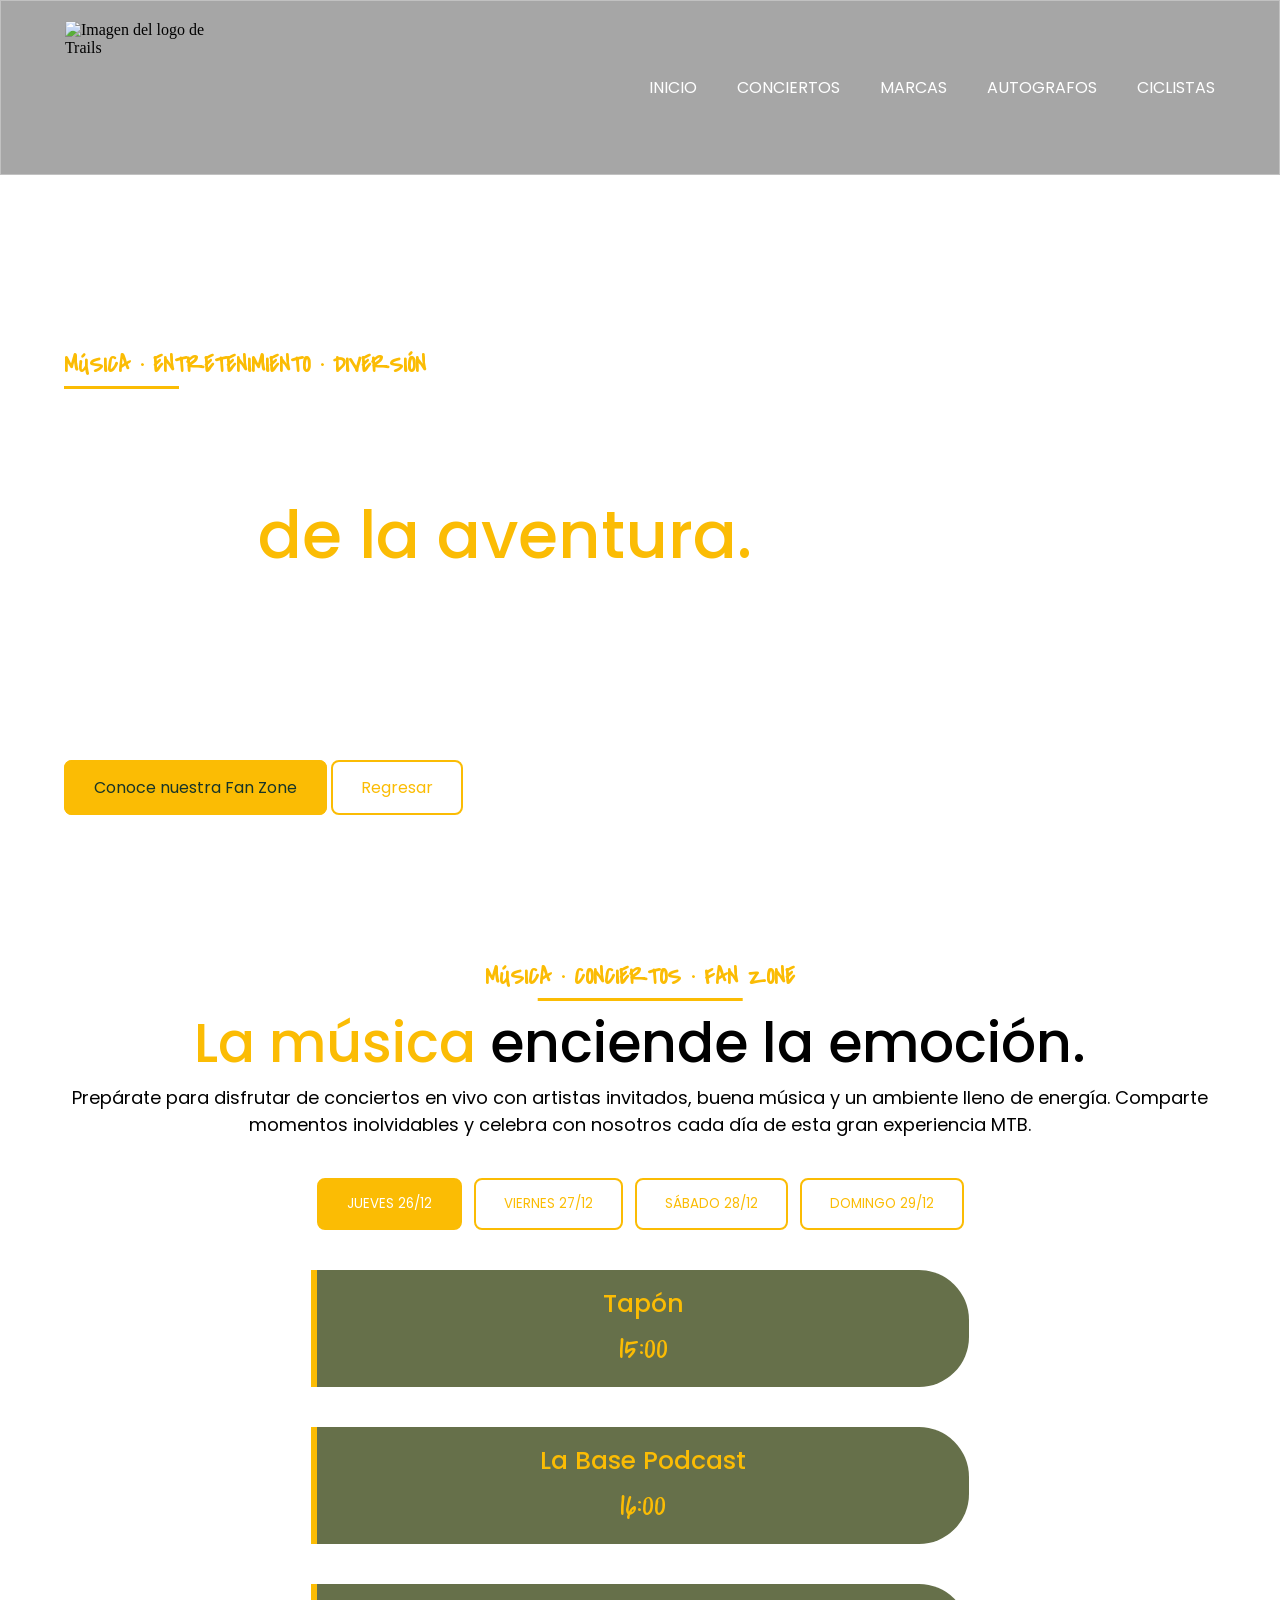
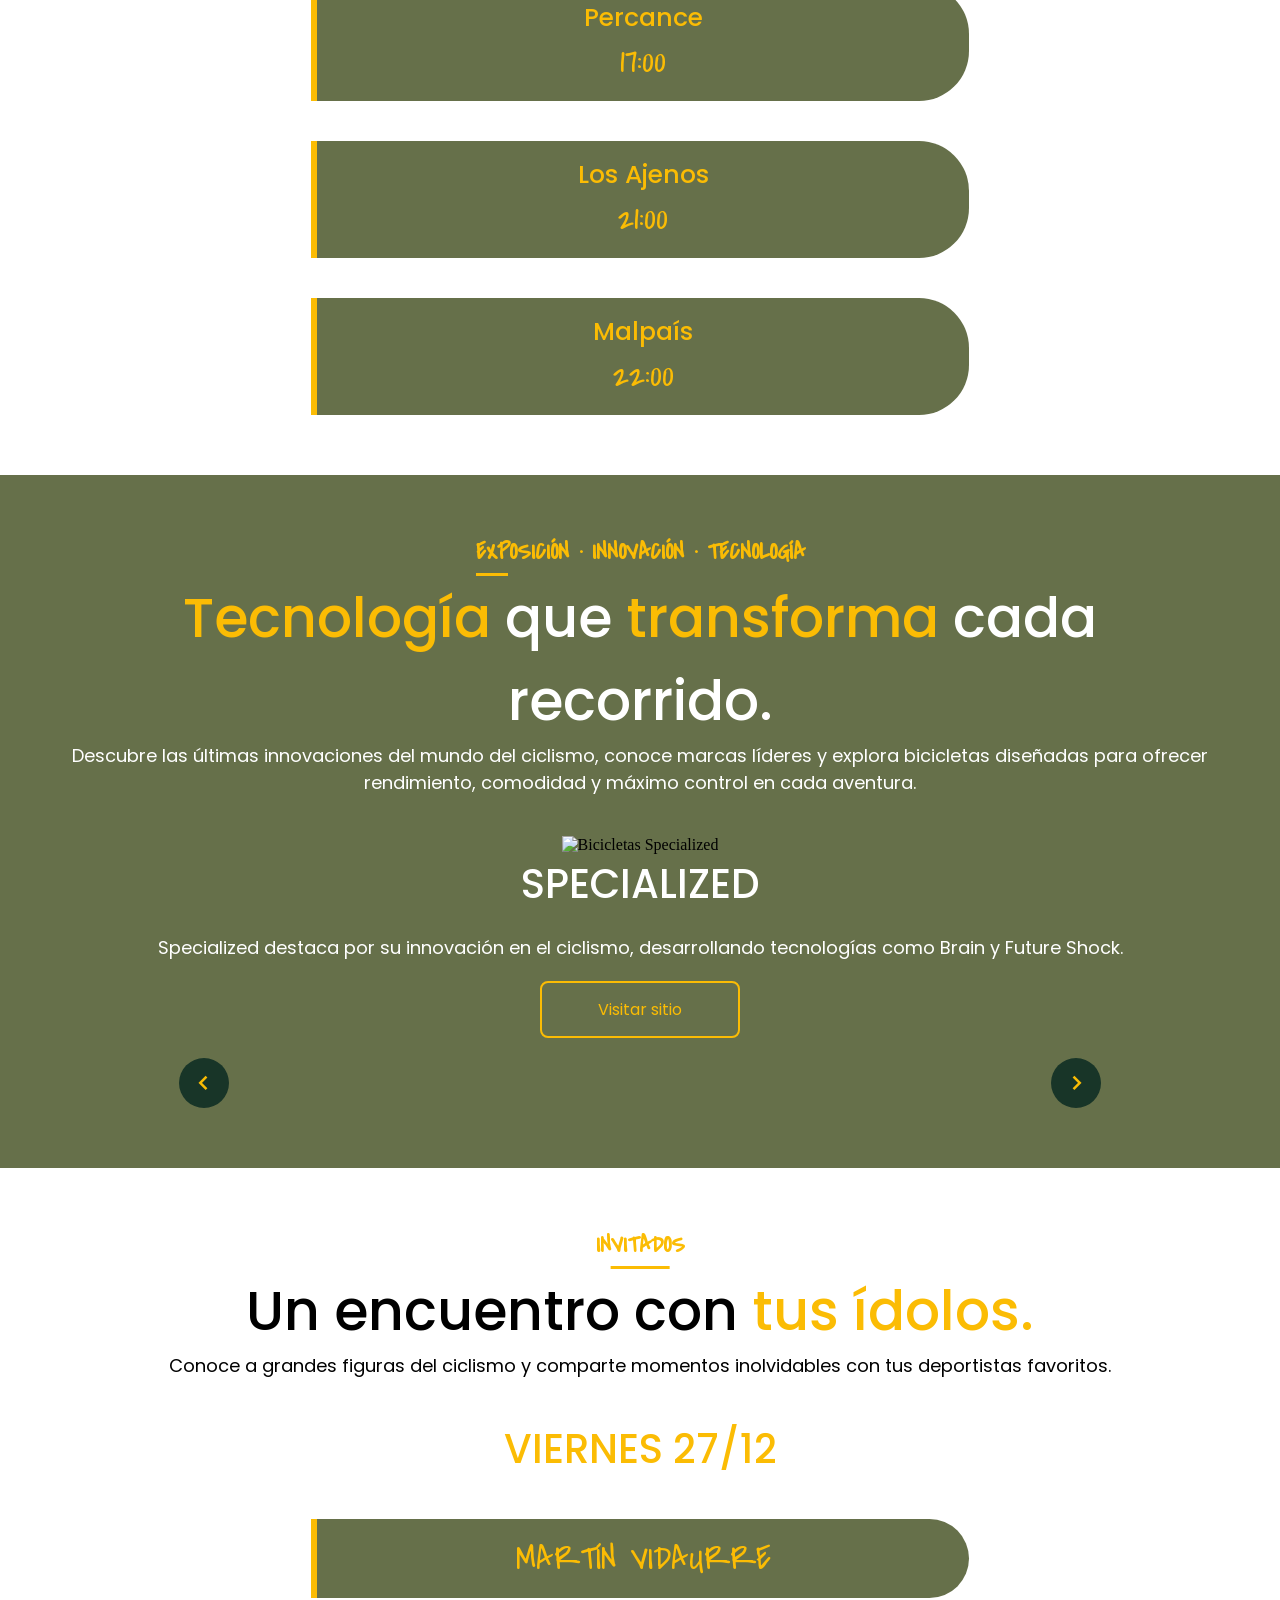
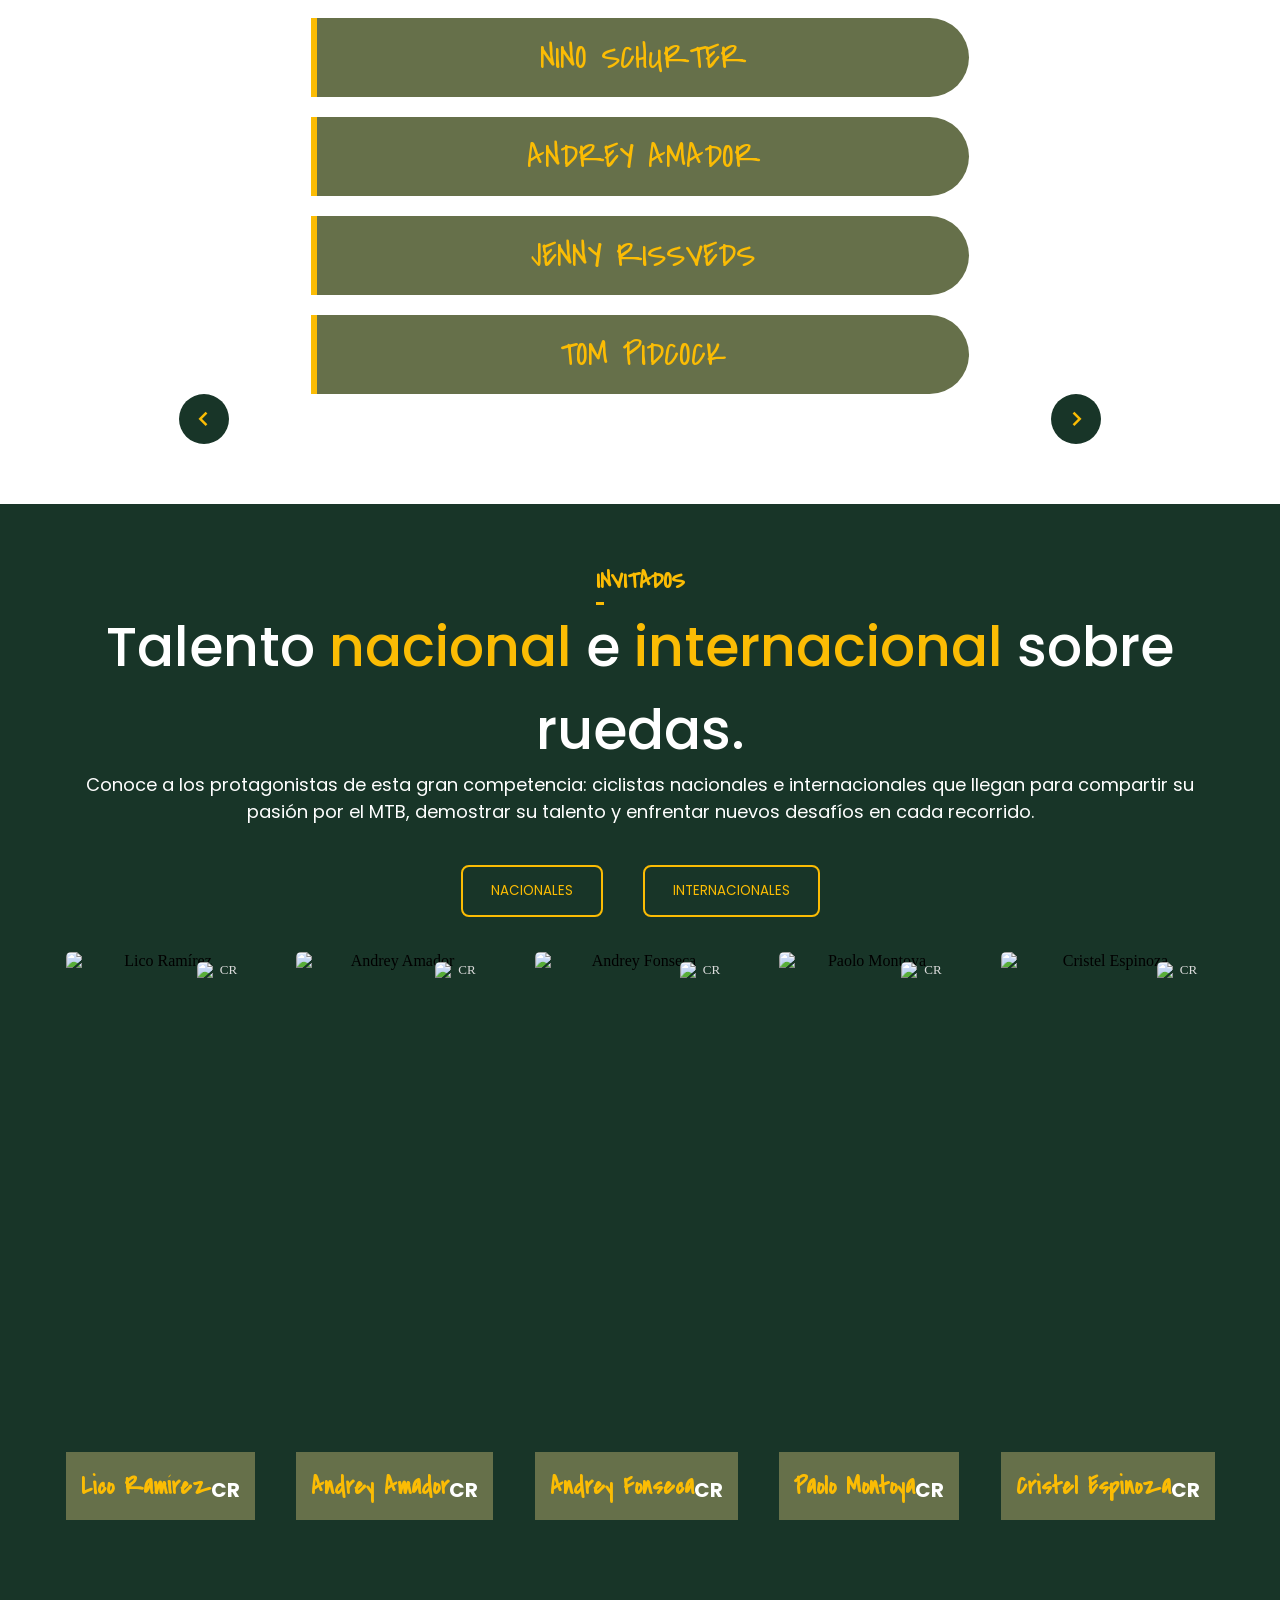
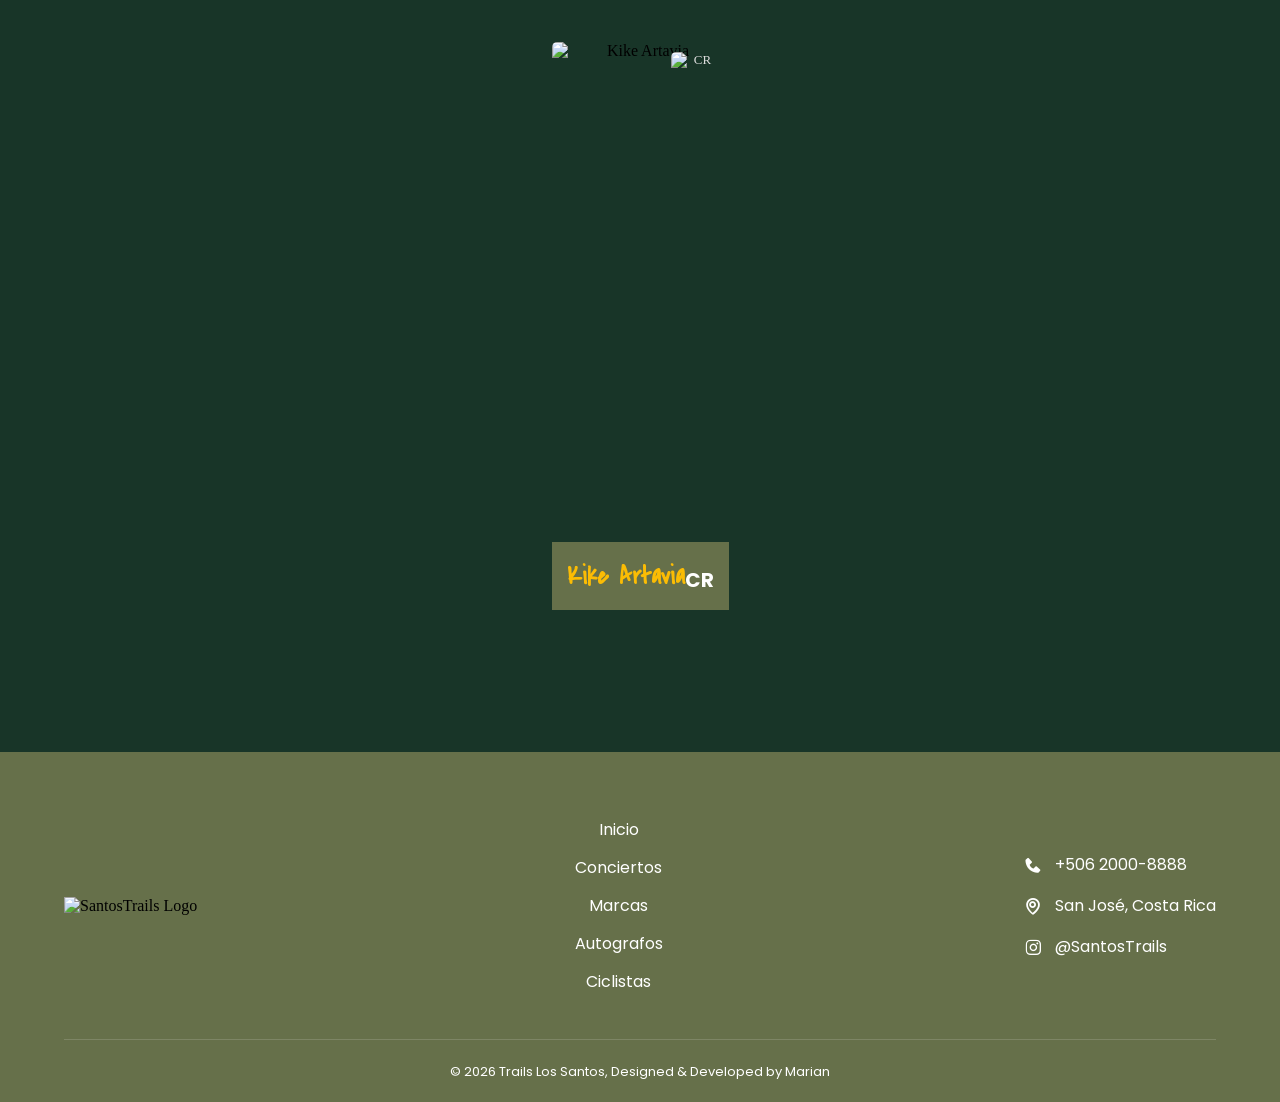
==== fanZone.html @ e504d655 "Add files via upload" ====
<!DOCTYPE html>
<html lang="en">

<head>
    <meta charset="UTF-8">
    <meta name="viewport" content="width=device-width, initial-scale=1.0">
    <title>Trails| Fan Zone de la competencia MTB</title>
    <link rel="stylesheet" href=css/style.css>
    <link href="https://unpkg.com/boxicons@2.1.4/css/boxicons.min.css" rel="stylesheet">
</head>

<body>
    <header class="fanzonehe" id="inicio">
        <div class="navegacion">
            <div class="containerNav">
                <div class="logo">
                    <img class="logoImagen" src="img/logo.png" alt="Imagen del logo de Trails">
                </div>
                <nav>
                    <ul class="opcionNav">
                        <li class="navLink"><a href="#">INICIO</a></li>
                        <li class="navLink"><a href="#conciertos">CONCIERTOS</a></li>
                        <li class="navLink"><a href="#marcas">MARCAS</a></li>
                        <li class="navLink"><a href="#autografo">AUTOGRAFOS</a></li>
                        <li class="navLink"><a href="#ciclista">CICLISTAS</a></li>
                        <div class="closeIcon">
                            <i class='bx bx-x'></i>
                        </div>
                    </ul>
                </nav>
                <div class="navBar">
                    <i class='bx bx-menu'></i>
                </div>
            </div>
        </div>
        <div class="contenidoHeaderFZ">
            <p class="etiqueta">MÚSICA · ENTRETENIMIENTO · DIVERSIÓN</p>
            <h1>La fiesta también es parte <span class="destacada">de la aventura.</span></h1>
            <p class="pBanner">La emoción no termina al cruzar la meta. Disfruta de nuestra Fan Zone con música en vivo,
                artistas invitados, actividades especiales y un ambiente lleno de energía para compartir con amigos,
                familiares y amantes del MTB.</p>
            <div class="botonesBannerFZ">
                <a href="#" class="btnBanner btnPrincipal">Conoce nuestra Fan Zone</a>
                <a href="index.html" class="btnBanner btnSecundario">Regresar</a>
            </div>
        </div>
    </header>
    <main>
        <section class="conciertos" id="conciertos">
            <article class="container">

                <div class="etiqueta">
                    <p>MÚSICA · CONCIERTOS · FAN ZONE</p>
                </div>

                <h2><span class="destacada">La música</span> enciende la emoción.</h2>

                <p class="pOscuro">
                    Prepárate para disfrutar de conciertos en vivo con artistas invitados,
                    buena música y un ambiente lleno de energía. Comparte momentos
                    inolvidables y celebra con nosotros cada día de esta gran experiencia MTB.
                </p>

                <!-- TABS -->
                <div class="tabs">
                    <button class="tab btnBanner btnSecundario activo" data-dia="jueves">
                        JUEVES 26/12
                    </button>

                    <button class="tab btnBanner btnSecundario" data-dia="viernes">
                        VIERNES 27/12
                    </button>

                    <button class="tab btnBanner btnSecundario" data-dia="sabado">
                        SÁBADO 28/12
                    </button>

                    <button class="tab btnBanner btnSecundario" data-dia="domingo">
                        DOMINGO 29/12
                    </button>
                </div>

                <!-- CONTENIDO DE CONCIERTOS -->
                <div class="cantantes" id="cantantes">
                    <!-- JUEVES -->
                    <div class="dia-concierto activo" id="jueves">
                        <div class="cantante">
                            <h3>Tapón</h3>
                            <p>15:00</p>
                        </div>

                        <div class="cantante">
                            <h3>La Base Podcast</h3>
                            <p>16:00</p>
                        </div>

                        <div class="cantante">
                            <h3>Percance</h3>
                            <p>17:00</p>
                        </div>

                        <div class="cantante">
                            <h3>Los Ajenos</h3>
                            <p>21:00</p>
                        </div>

                        <div class="cantante">

                            <h3>Malpaís</h3>
                            <p>22:00</p>
                        </div>
                    </div>
                    <!-- VIERNES -->
                    <div class="dia-concierto" id="viernes">
                        <div class="cantante">

                            <h3>Rawayana</h3>
                            <p>13:00</p>
                        </div>

                        <div class="cantante">
                            <h3>Cultura Profética</h3>
                            <p>15:30</p>
                        </div>
                        <div class="cantante">

                            <h3>Danny Ocean</h3>
                            <p>9:00</p>
                        </div>

                        <div class="cantante">
                            <h3>Dread Mar</h3>
                            <p>22:00</p>
                        </div>
                        <div class="cantante">
                            <h3>Bomba Estéreo</h3>
                            <p>23:00</p>
                        </div>
                    </div>

                    <!-- SÁBADO -->
                    <div class="dia-concierto" id="sabado">
                        <div class="cantante">
                            <h3>De la gheto</h3>
                            <p>11:00</p>
                        </div>

                        <div class="cantante">
                            <h3>Bation</h3>
                            <p>12:00</p>
                        </div>
                        <div class="cantante">
                            <h3>El Roockie</h3>
                            <p>15:30</p>
                        </div>
                        <div class="cantante">
                            <h3>Wisin y Yandel</h3>
                            <p>19:00</p>
                        </div>
                        <div class="cantante">
                            <h3>Alok</h3>
                            <p>21:00</p>
                        </div>
                    </div>

                    <!-- DOMINGO -->
                    <div class="dia-concierto" id="domingo">
                        <div class="cantante">

                            <h3>Los Cafres</h3>
                            <p>11:30</p>
                        </div>

                        <div class="cantante">

                            <h3>Los pericos</h3>
                            <p>13:00</p>
                        </div>
                        <div class="cantante">

                            <h3>Martin Garrix</h3>
                            <p>17:00</p>
                        </div>
                        <div class="cantante">

                            <h3>David Guetta</h3>
                            <p>21:00</p>
                        </div>
                        <div class="cantante">

                            <h3>Alboroise</h3>
                            <p>22:00</p>
                        </div>
                    </div>

                </div>

            </article>
        </section>
        <section class="marcas" id="marcas">
            <article class="container">

                <div class="etiqueta">
                    <p>EXPOSICIÓN · INNOVACIÓN · TECNOLOGÍA</p>
                </div>

                <h2>
                    <span class="destacada">Tecnología</span> que
                    <span class="destacada">transforma</span> cada recorrido.
                </h2>

                <p class="pClaro">
                    Descubre las últimas innovaciones del mundo del ciclismo,
                    conoce marcas líderes y explora bicicletas diseñadas para
                    ofrecer rendimiento, comodidad y máximo control en cada aventura.
                </p>

                <div class="contenidoMarca">

                    <img class="imagenMArxca" id="imagenMarca" src="img/marca1.png" alt="Bicicletas Specialized">

                    <div class="textoMarcas">

                        <h3 id="nombreMarca">SPECIALIZED</h3>

                        <p class="pClaro" id="descripcionMarca">
                            Specialized destaca por su innovación en el ciclismo,
                            desarrollando tecnologías como Brain y Future Shock.
                        </p>

                        <a href="https://www.specialized.com/" target="_blank" class="btnBanner btnSecundario"
                            id="enlaceMarca">
                            Visitar sitio
                        </a>

                        <div class="flechas">
                            <i class='bx bx-chevron-left' id="anteriorMarca"></i>
                            <i class='bx bx-chevron-right' id="siguienteMarca"></i>
                        </div>

                    </div>

                </div>

            </article>
        </section>
        <section class="autografo" id="autografo">
            <article class="container">

                <div class="etiqueta">
                    <p>INVITADOS</p>
                </div>

                <h2>Un encuentro con <span class="destacada">tus ídolos.</span></h2>

                <p class="pOscuro">
                    Conoce a grandes figuras del ciclismo y comparte
                    momentos inolvidables con tus deportistas favoritos.
                </p>

                <!-- FECHAS -->
                <div class="dias-invitados">
                    <h3 id="dia"></h3>
                </div>

                <!-- CARRUSEL -->
                <div class="carrusel-deportistas">
                    <div class="deportistas-ventana">
                        <div class="deportistas-lista" id="deportistasLista"></div>
                    </div>
                    <div class="flechas">
                        <i class='bx bx-chevron-left' id="anteriorDeportista"></i>
                        <i class='bx bx-chevron-right' id="siguienteDeportista"></i>
                    </div>

                </div>

            </article>
        </section>
        <section class="ciclistas" id="ciclista">
            <article class="container">

                <div class="etiqueta">
                    <p>INVITADOS</p>
                </div>

                <h2>
                    Talento <span class="destacada">nacional</span> e
                    <span class="destacada">internacional</span> sobre ruedas.
                </h2>

                <p class="pClaro">
                    Conoce a los protagonistas de esta gran competencia: ciclistas nacionales e internacionales que
                    llegan para compartir su pasión por el MTB, demostrar su talento y enfrentar nuevos desafíos en cada
                    recorrido.
                </p>

                <div class="tabsdeportistas">

                    <button class="btnBanner btnSecundario tab-deportista activo" data-grupo="0">
                        NACIONALES
                    </button>

                    <button class=" btnBanner btnSecundario tab-deportista" data-grupo="1">
                        INTERNACIONALES
                    </button>

                </div>

                <div class="contenedorDeportistas" id="contenedorDeportistas">
                </div>
                
            </article>
        </section>
    </main>
    <footer class="footer">

        <div class="container">

            <div class="footerContenido">
                <div class="footerBrand">
                    <img src="img/logo.png" alt="SantosTrails Logo">
                </div>
                <div class="footerLinks">
                    <a href="#inicio">Inicio</a>
                    <a href="#conciertos">Conciertos</a>
                    <a href="#marcas">Marcas</a>
                    <a href="#autografo">Autografos</a>
                    <a href="#ciclista">Ciclistas</a>
                </div>

                <!-- Contacto -->
                <div class="footerContacto">
                    <p>
                        <i class='bx bxs-phone'></i>
                        +506 2000-8888
                    </p>

                    <p>
                        <i class='bx bx-map'></i>
                        San José, Costa Rica
                    </p>

                    <p>
                        <i class='bx bxl-instagram'></i>
                        @SantosTrails
                    </p>
                </div>

            </div>

            <div class="footerBottom">
                <p>© 2026 Trails Los Santos, Designed & Developed by Marian</p>
            </div>

        </div>

    </footer>
    <script src="js/fanzone.js"></script>
</body>

</html>
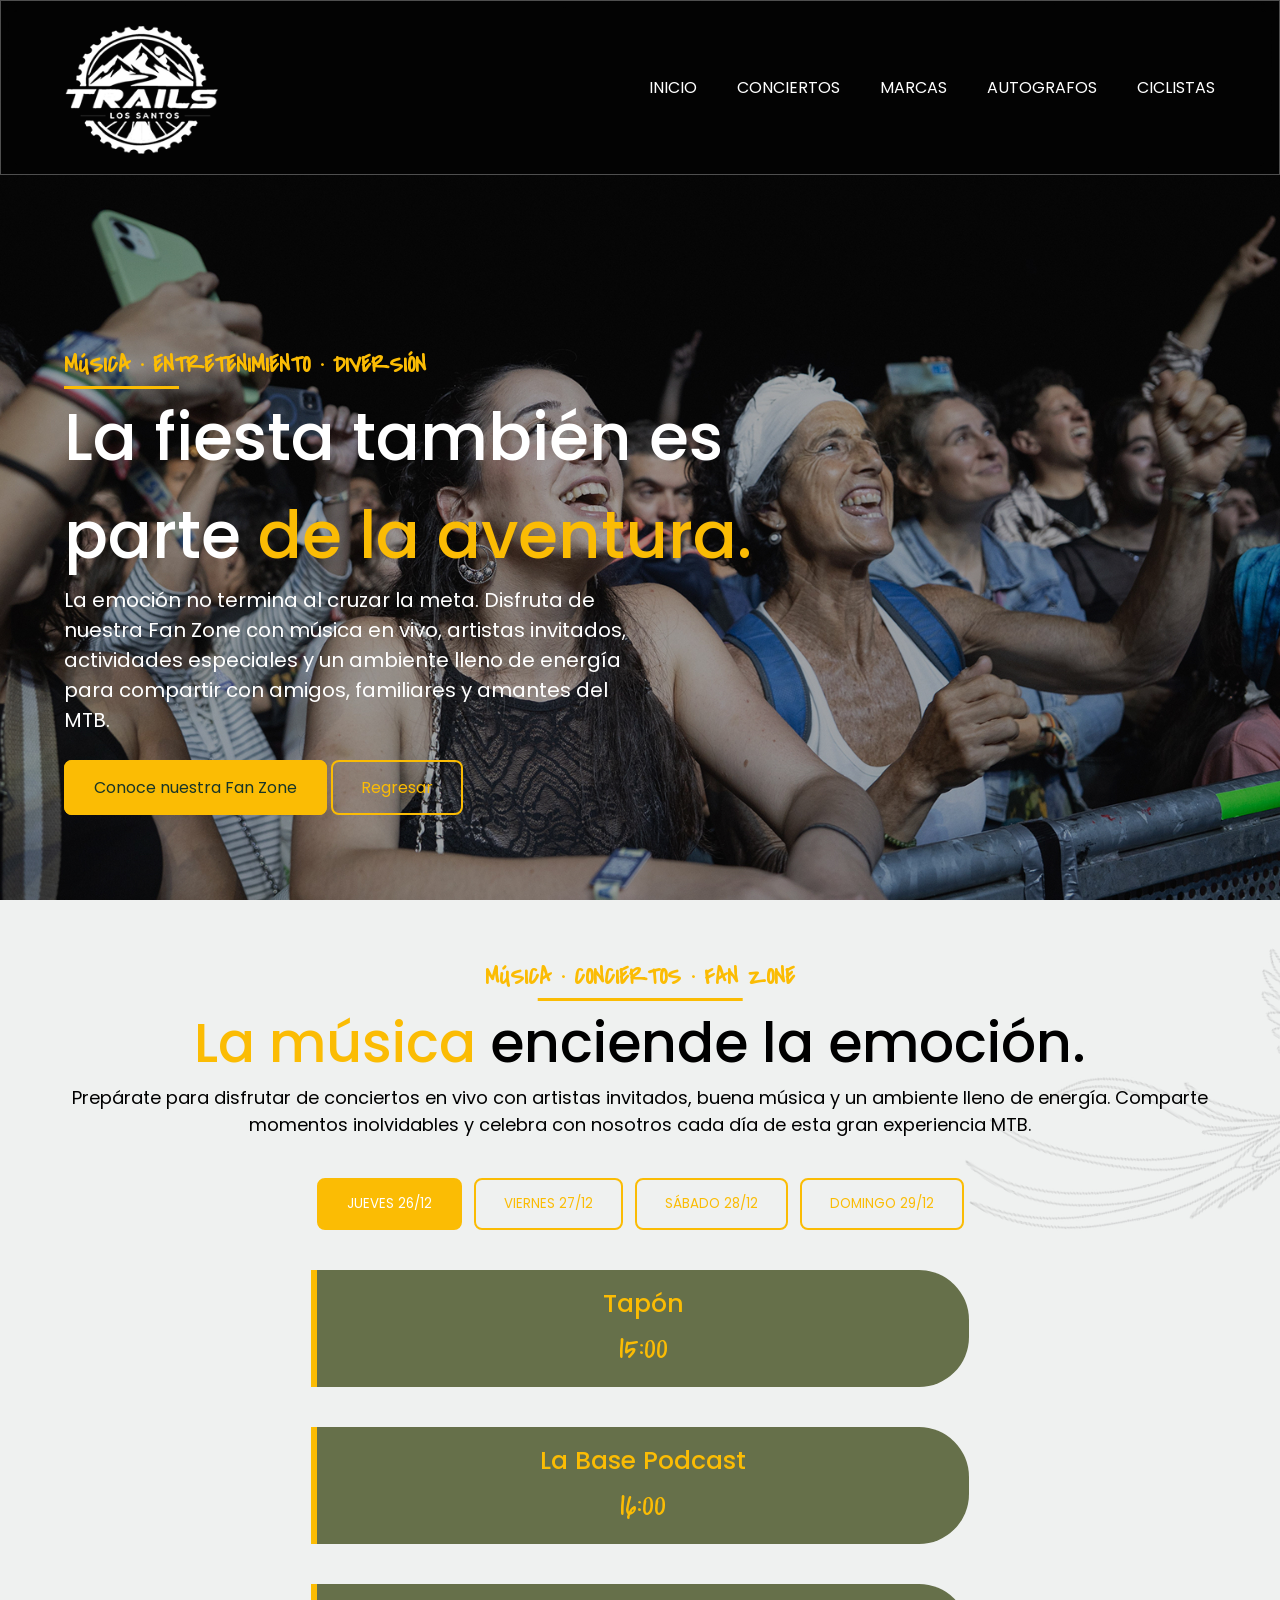
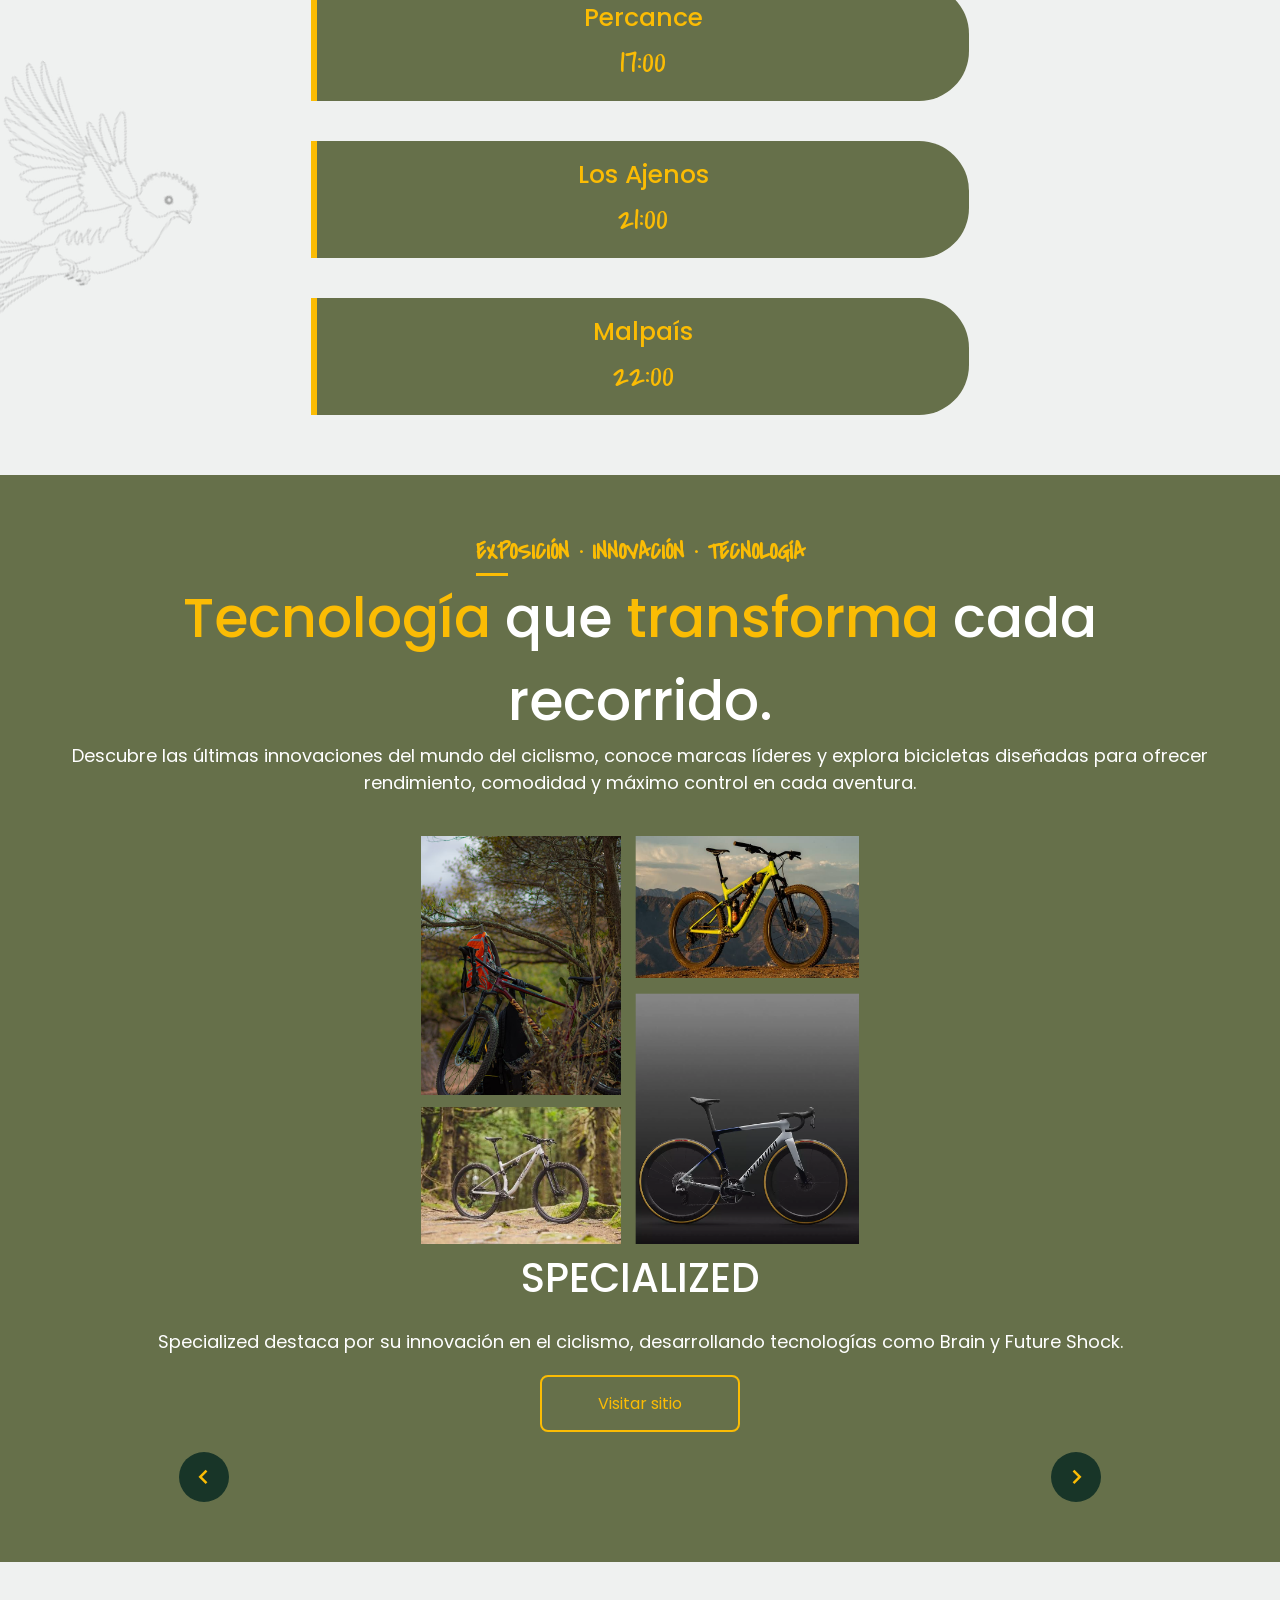
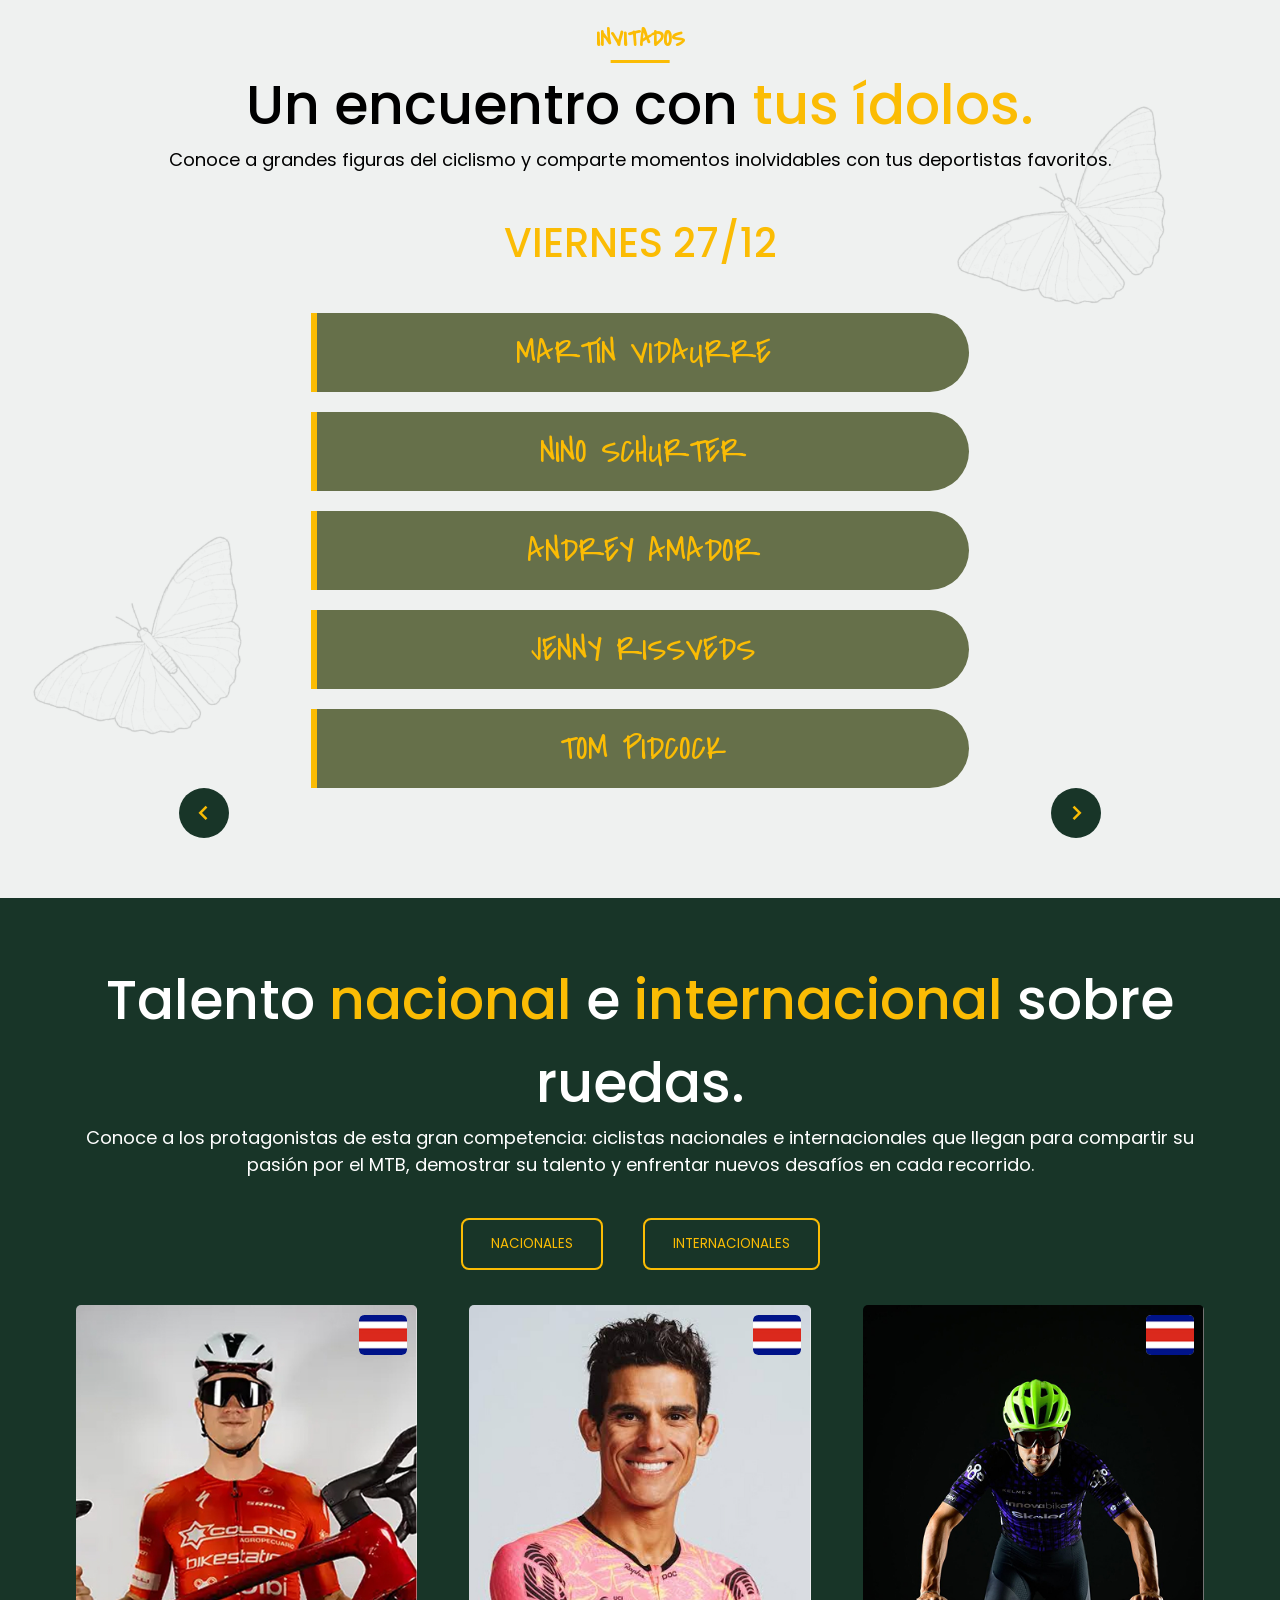
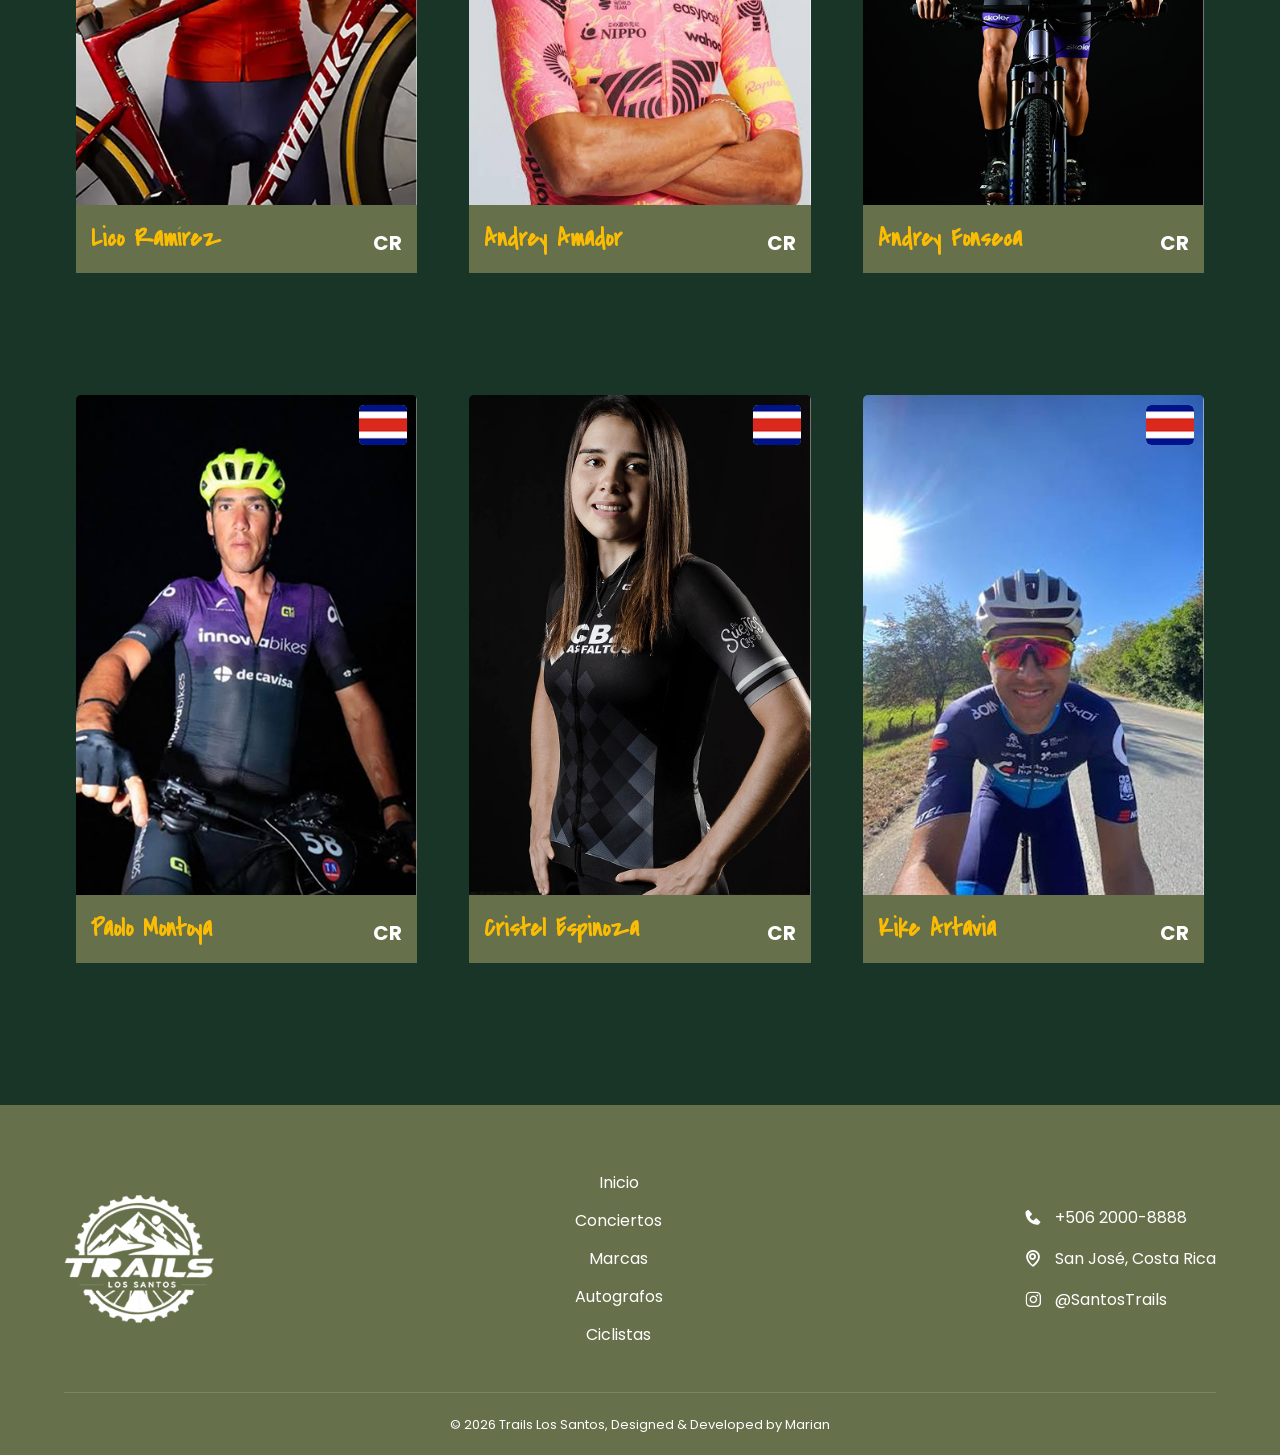
==== commit 3f4e0886: "Add files via upload" ====
--- a/fanZone.html
+++ b/fanZone.html
@@ -40,7 +40,7 @@
                 artistas invitados, actividades especiales y un ambiente lleno de energía para compartir con amigos,
                 familiares y amantes del MTB.</p>
             <div class="botonesBannerFZ">
-                <a href="#" class="btnBanner btnPrincipal">Conoce nuestra Fan Zone</a>
+                <a href="#conciertos" class="btnBanner btnPrincipal">Conoce nuestra Fan Zone</a>
                 <a href="index.html" class="btnBanner btnSecundario">Regresar</a>
             </div>
         </div>
@@ -279,11 +279,6 @@
         </section>
         <section class="ciclistas" id="ciclista">
             <article class="container">
-
-                <div class="etiqueta">
-                    <p>INVITADOS</p>
-                </div>
-
                 <h2>
                     Talento <span class="destacada">nacional</span> e
                     <span class="destacada">internacional</span> sobre ruedas.
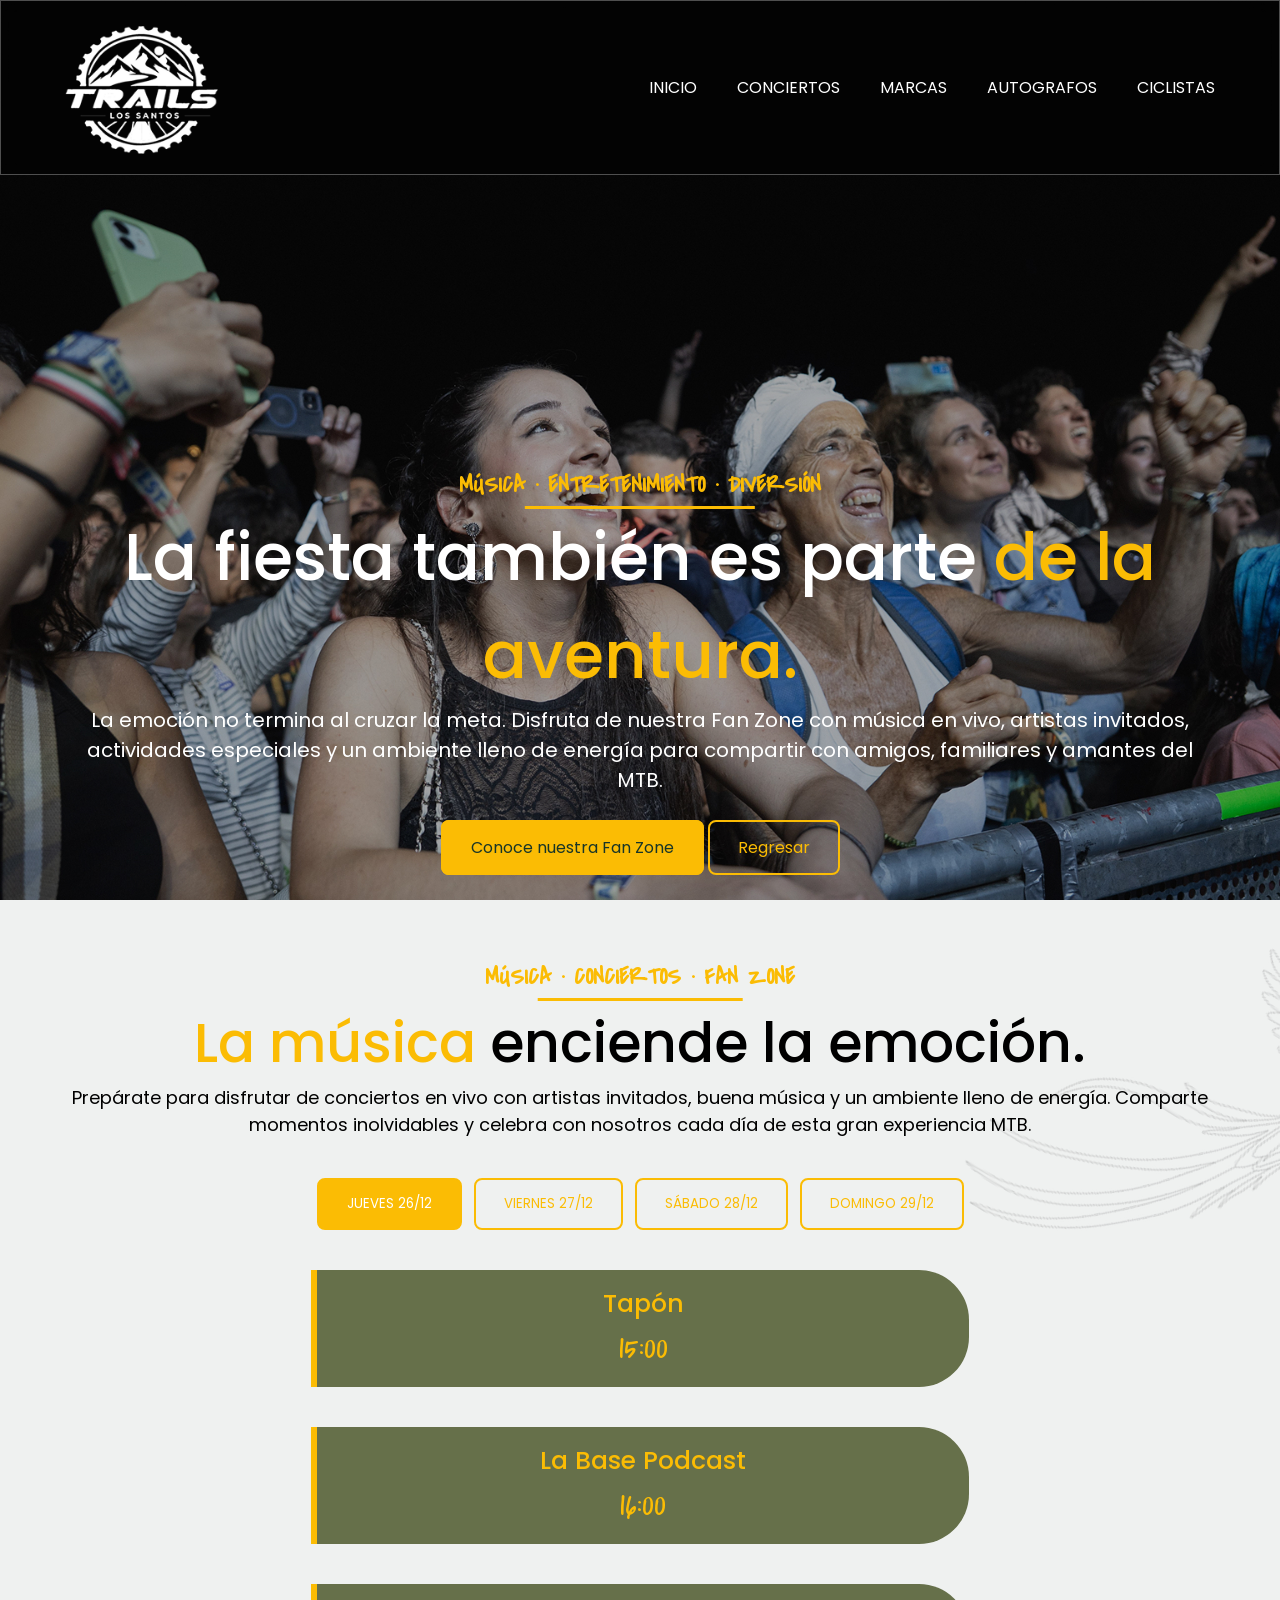
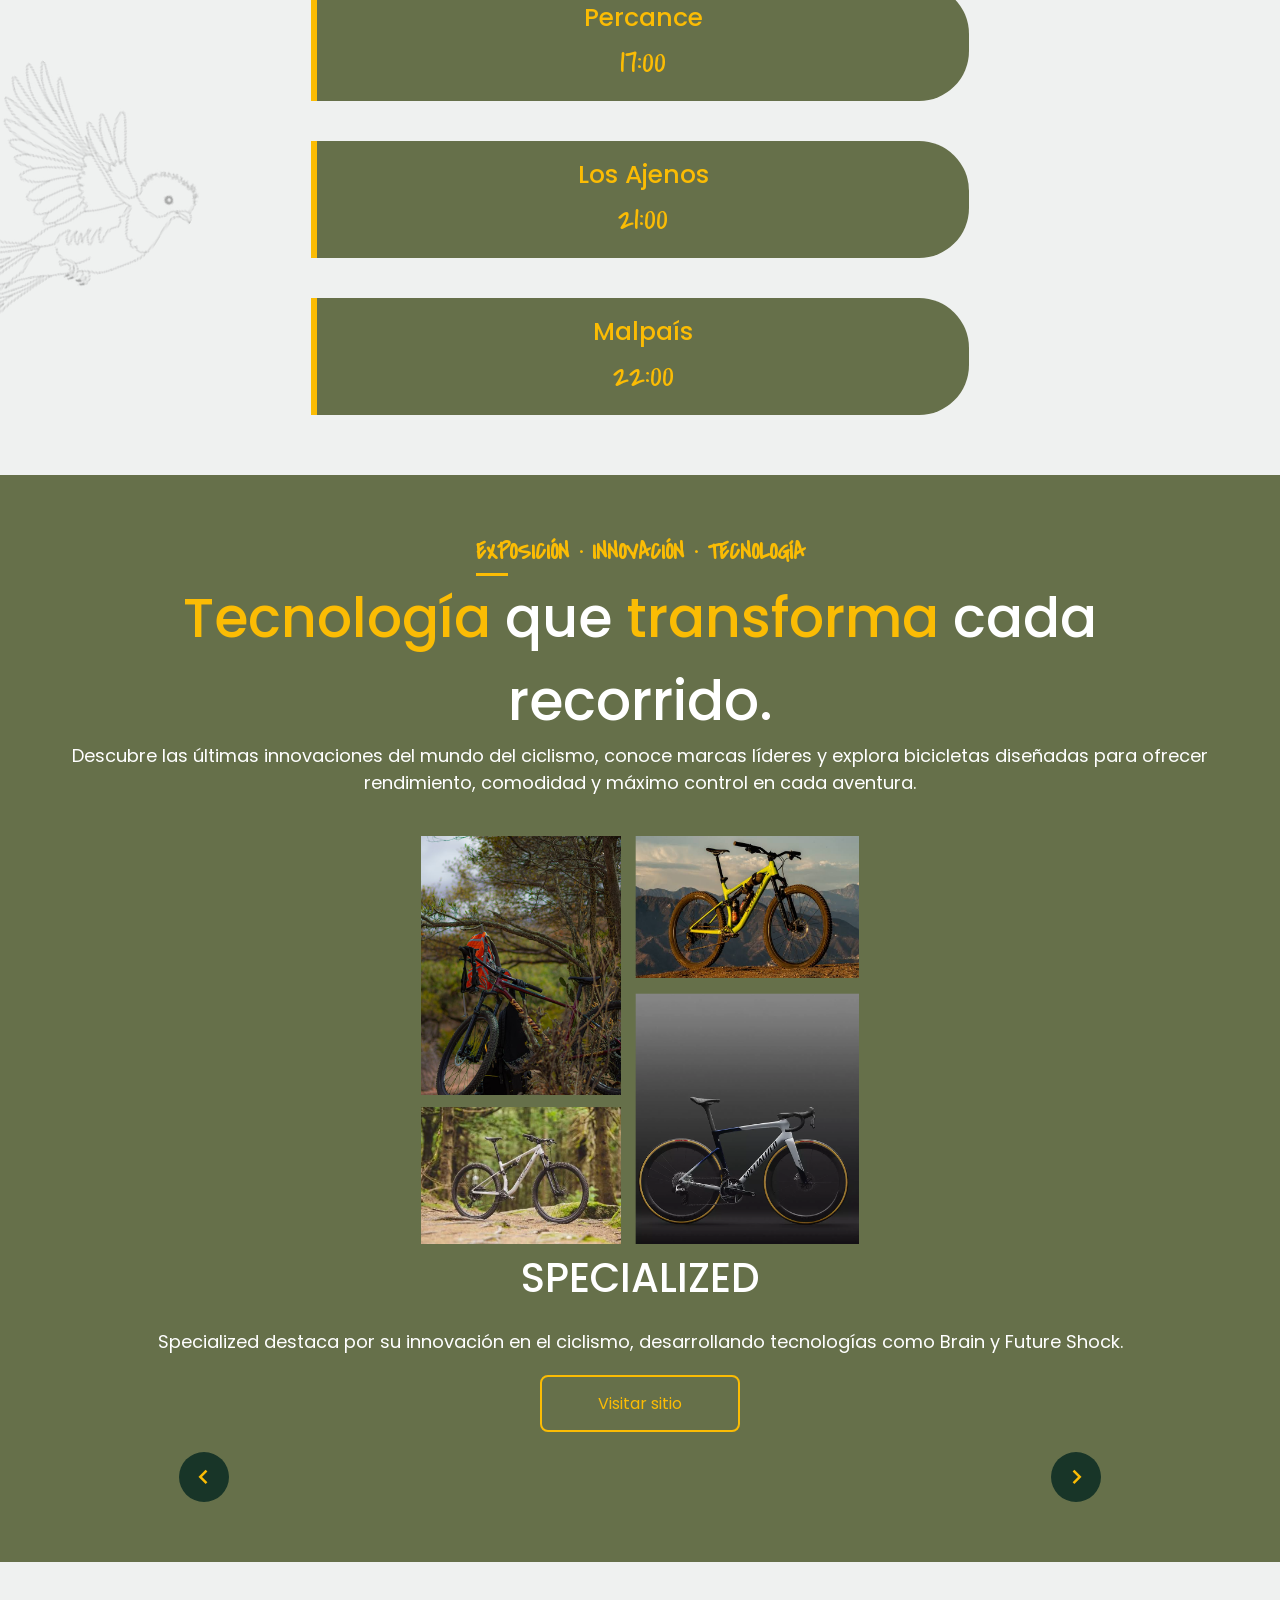
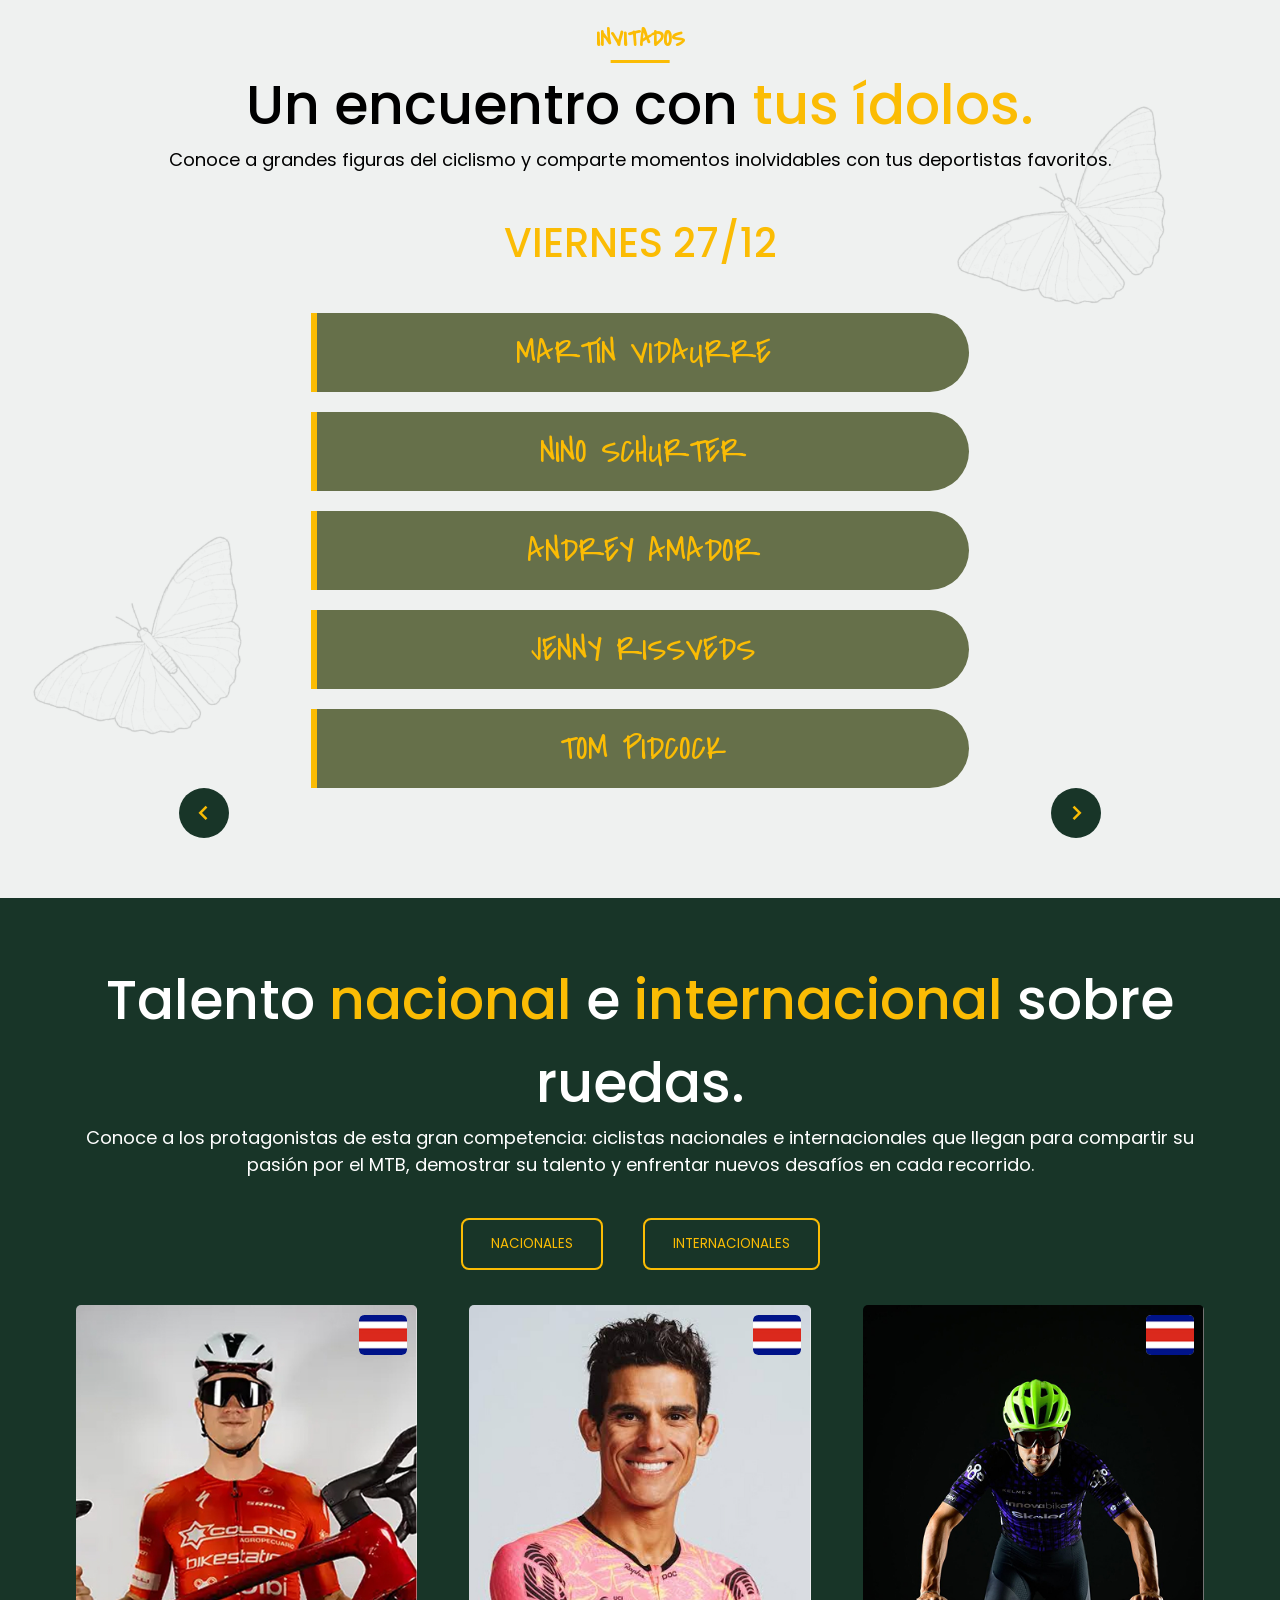
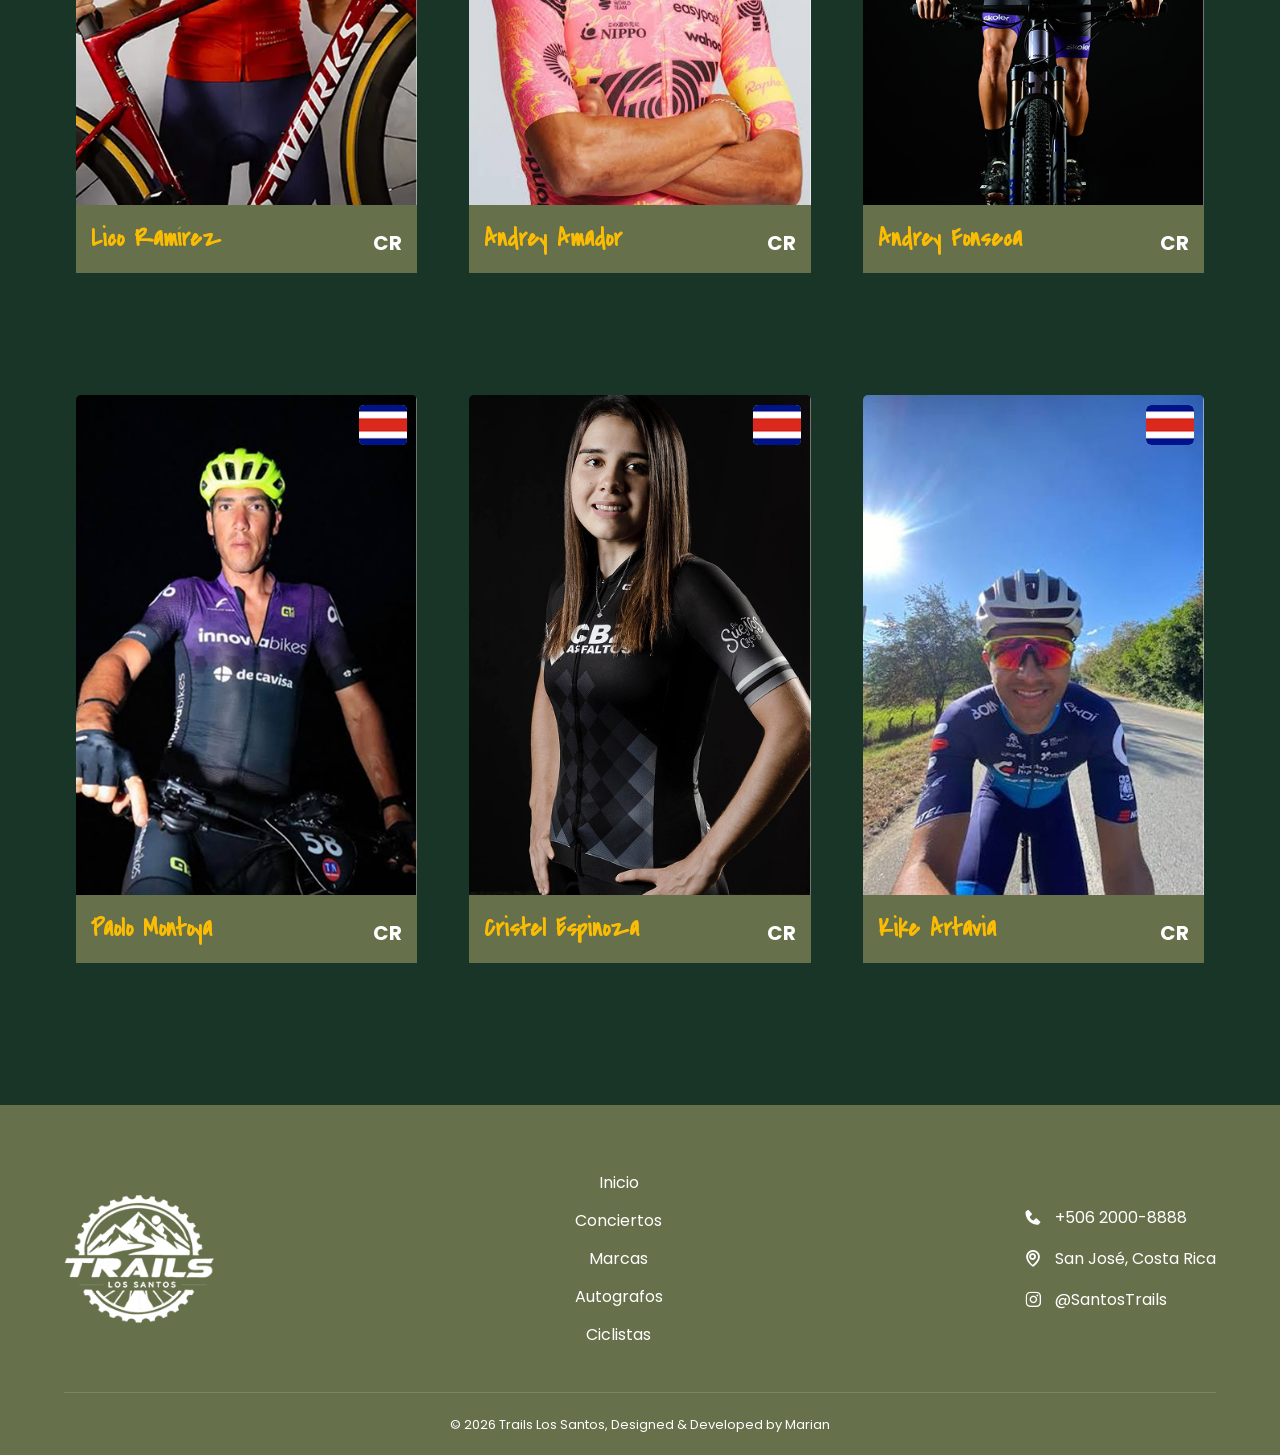
==== commit a6b058b0: "Add files via upload" ====
--- a/fanZone.html
+++ b/fanZone.html
@@ -268,7 +268,7 @@
                     <div class="deportistas-ventana">
                         <div class="deportistas-lista" id="deportistasLista"></div>
                     </div>
-                    <div class="flechas">
+                    <div class="flechas ptcel">
                         <i class='bx bx-chevron-left' id="anteriorDeportista"></i>
                         <i class='bx bx-chevron-right' id="siguienteDeportista"></i>
                     </div>
@@ -352,6 +352,7 @@
 
     </footer>
     <script src="js/fanzone.js"></script>
+    <script src="js/menu.js"></script>
 </body>
 
 </html>
